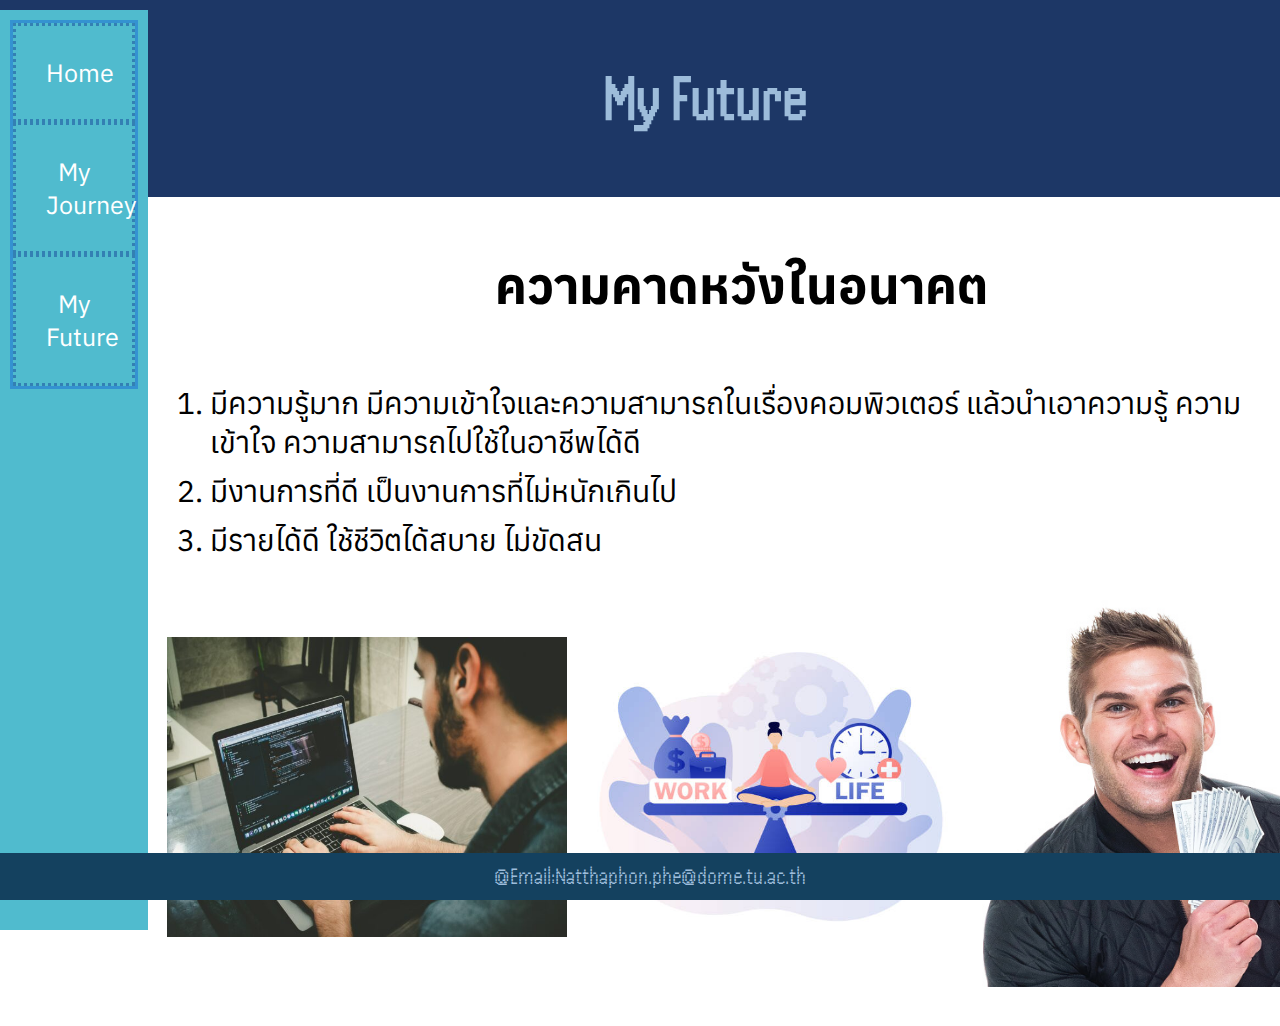
==== myfuture.html @ c52e3291 "add flie from assignment02" ====
<html lang="en"></html>
<head>
    <meta charset="UTF-8">
    <meta name="viewport" content="width=device-width, initial-scale=1.0">
    <title>My CSTU story</title>
    <link rel="stylesheet" href="mystyle.css">

</head>
<body>
    <nav>
        <ul>
            <li><a href="index.html">Home</a></li>
            <li><a href="myjourney.html">My Journey</a></li>
            <li><a href="myfuture.html">My Future</a></li>
        </ul>
    </nav>
    
    <header>
        <h1> My Future</h1>
    </header>
       
    <main class="fieldset">
        <h1 class = center>
            ความคาดหวังในอนาคต
        </h1>
        <ol>
            <ls>มีความรู้มาก มีความเข้าใจและความสามารถในเรื่องคอมพิวเตอร์ แล้วนำเอาความรู้ ความเข้าใจ ความสามารถไปใช้ในอาชีพได้ดี</ls>
            <ls>มีงานการที่ดี เป็นงานการที่ไม่หนักเกินไป</ls>
            <ls>มีรายได้ดี ใช้ชีวิตได้สบาย ไม่ขัดสน</ls>
        </ol>
        <table align="center" width="100%">
            <div class="media-container">
                <tr>
                    <td width="10%">
                    </td>
                    <td width="30%">
                        <img src="resources/ความรู้คอมพิวเตอร์.jpg" alt="Thumbnail Image" width="400" height="300">
                    </td>
                    <td width="30%">
                        <img src="resources/งานการดี.jpg" alt="Thumbnail Image" width="400" height="300">
                    </td>
                    <td width="30%">
                        <img src="resources/รายได้ดี.jpg" alt="Thumbnail Image" width="325" height="400">
                    </td>
                </tr>
            </div> 
          
        </table>    
    </main>
    
    <footer>
        @Email:Natthaphon.phe@dome.tu.ac.th
    </footer>
</body>
</html>
---- mystyle.css ----
@import url('https://fonts.googleapis.com/css2?family=Handjet:wght@100..900&display=swap');
@import url('https://fonts.googleapis.com/css2?family=Anuphan:wght@100..700&display=swap');
body {
    margin: 0;
    padding: 0;
    background-image: url(https://img.freepik.com/free-vector/abstract-shiny-lines-white-gray-minimal-background-design_84443-2780.jpg?w=1380&t=st=1725182835~exp=1725183435~hmac=4cf3b316595335f03828e31afcec7df0d9a4c3b58d4bcf07e530c7a58a8e9772);
}


header {
    background-color: #1d3766;
    color: #9dbcda;
    padding: 20px;
    text-align: center;
    font-family: "Handjet", sans-serif;
    font-size: xx-large;
}

main {
    margin-left: 10%;
    background-color: #ffffff;
    background-size: contain;
    text-align: center;
    align-content: center;
    margin-bottom: 2%;

}

main h1 {
    display: block;
    margin-left: 5%;
    padding-top: 0.35em;
    padding-bottom: 0.625em;
    padding-left: 0.75em;
    padding-right: 0.75em;
    border: 2px groove (internal value);
    text-align: left;
    font-family: "Anuphan";
    font-size: x-large;
}

nav {
    background-color: #50bbce;
    padding: 15px;
    text-align: center;
    float: left;
    width: 10%;
    height: 100vb;
    padding: 10;
    position: sticky;
    top: 10;
    font-family: "Anuphan";
}

nav ul {
    list-style: none;
    margin: 0;
    padding: 0;
    border: #3492d1 solid;
}

nav ul li {
    display: list-item;
    border: #3380b3 dotted;
    padding: 30px;
}

nav ul li a {
    text-decoration: none;
    color: #fff;
    font-size: 25px;
    transition: color 0.3s ease;
}

footer {
    background-color: #14415f;
    color: #9dbcda;
    font-family: "Handjet", sans-serif;
    font-size: x-large;
    text-align: center;
    padding: 10px;
    position: fixed;
    width: 100%;
    bottom: 0;
}
.fieldset {
    display: block;
    margin-left: 5%;
    padding-top: 0.35em;
    padding-bottom: 0.625em;
    padding-left: 0.75em;
    padding-right: 0.75em;
    border: 2px groove (internal value);
  }

  p {
    font-family: "Anuphan";
    font-size: x-large;
}

.video-container {
    text-align: center;
}

.video-container video {
    width: 50%;
    max-width: 300px;
    cursor: pointer;
    transition: 0.3s;
}

ol {
    text-decoration: none;
    color: #000000;
    font-size: 25px;
    transition: color 0.3s ease;   
}

ol ls {
    text-align: left;
    font-family: "Anuphan";
    font-size: x-large;
    display: list-item;
    font-size: 30px;
    margin: 10px;
}

.center{
    text-align: center;
    font-size: 50px;
}
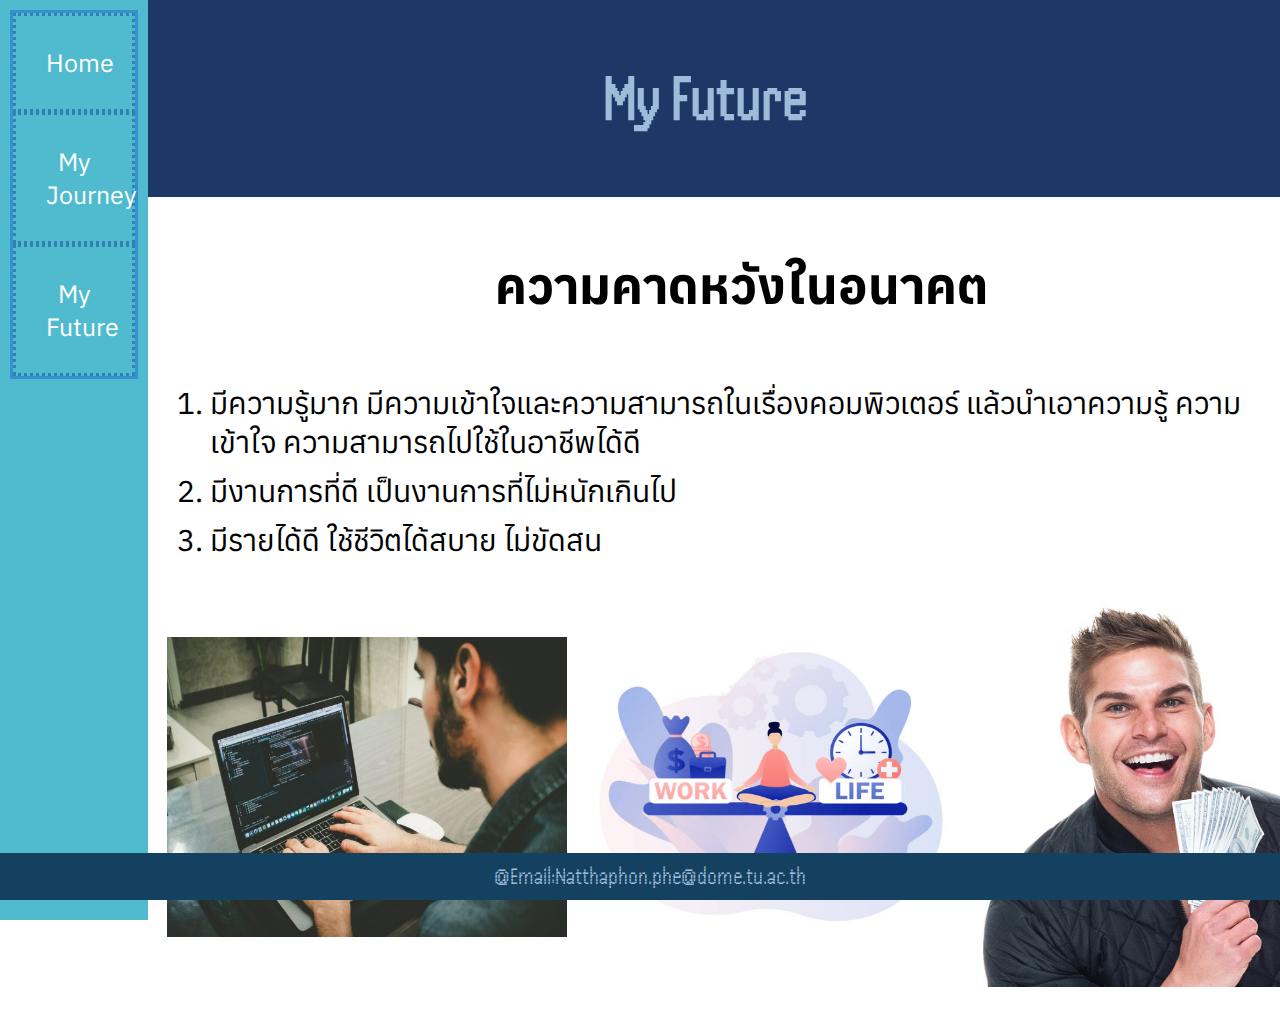
==== commit 401664a9: "add class to nav and main in future and myjourney page" ====
--- a/myfuture.html
+++ b/myfuture.html
@@ -7,7 +7,7 @@
 
 </head>
 <body>
-    <nav>
+    <nav class="nav">
         <ul>
             <li><a href="index.html">Home</a></li>
             <li><a href="myjourney.html">My Journey</a></li>
@@ -19,7 +19,7 @@
         <h1> My Future</h1>
     </header>
        
-    <main class="fieldset">
+    <main class="fieldset","main">
         <h1 class = center>
             ความคาดหวังในอนาคต
         </h1>
--- a/mystyle.css
+++ b/mystyle.css
@@ -5,8 +5,30 @@
     padding: 0;
     background-image: url(https://img.freepik.com/free-vector/abstract-shiny-lines-white-gray-minimal-background-design_84443-2780.jpg?w=1380&t=st=1725182835~exp=1725183435~hmac=4cf3b316595335f03828e31afcec7df0d9a4c3b58d4bcf07e530c7a58a8e9772);
 }
-
-
+.flex-container {
+    display: flex; flex-direction: row;
+    }
+.flex-nav {
+    flex: 20%;
+    float: left;
+    position: sticky;
+    height: 100vh;
+    top: 0px;
+    }
+.flex-main {
+    flex: 80%;
+    }
+@media (max-width: 800px) {
+    .flex-container {
+    flex-direction: column;
+    }
+    .flex-nav {
+        flex: 20%;
+        float: none;
+        height: 50%;
+        top: 0px;
+    }
+ }
 header {
     background-color: #1d3766;
     color: #9dbcda;
@@ -17,13 +39,15 @@
 }
 
 main {
-    margin-left: 10%;
     background-color: #ffffff;
     background-size: contain;
     text-align: center;
     align-content: center;
     margin-bottom: 2%;
 
+}
+.main{
+    margin-left: 10%;
 }
 
 main h1 {
@@ -41,6 +65,10 @@
 
 nav {
     background-color: #50bbce;
+    text-align: center;
+    font-family: "Anuphan";
+}
+.nav{
     padding: 15px;
     text-align: center;
     float: left;
@@ -48,10 +76,8 @@
     height: 100vb;
     padding: 10;
     position: sticky;
-    top: 10;
-    font-family: "Anuphan";
+    top: 0;
 }
-
 nav ul {
     list-style: none;
     margin: 0;
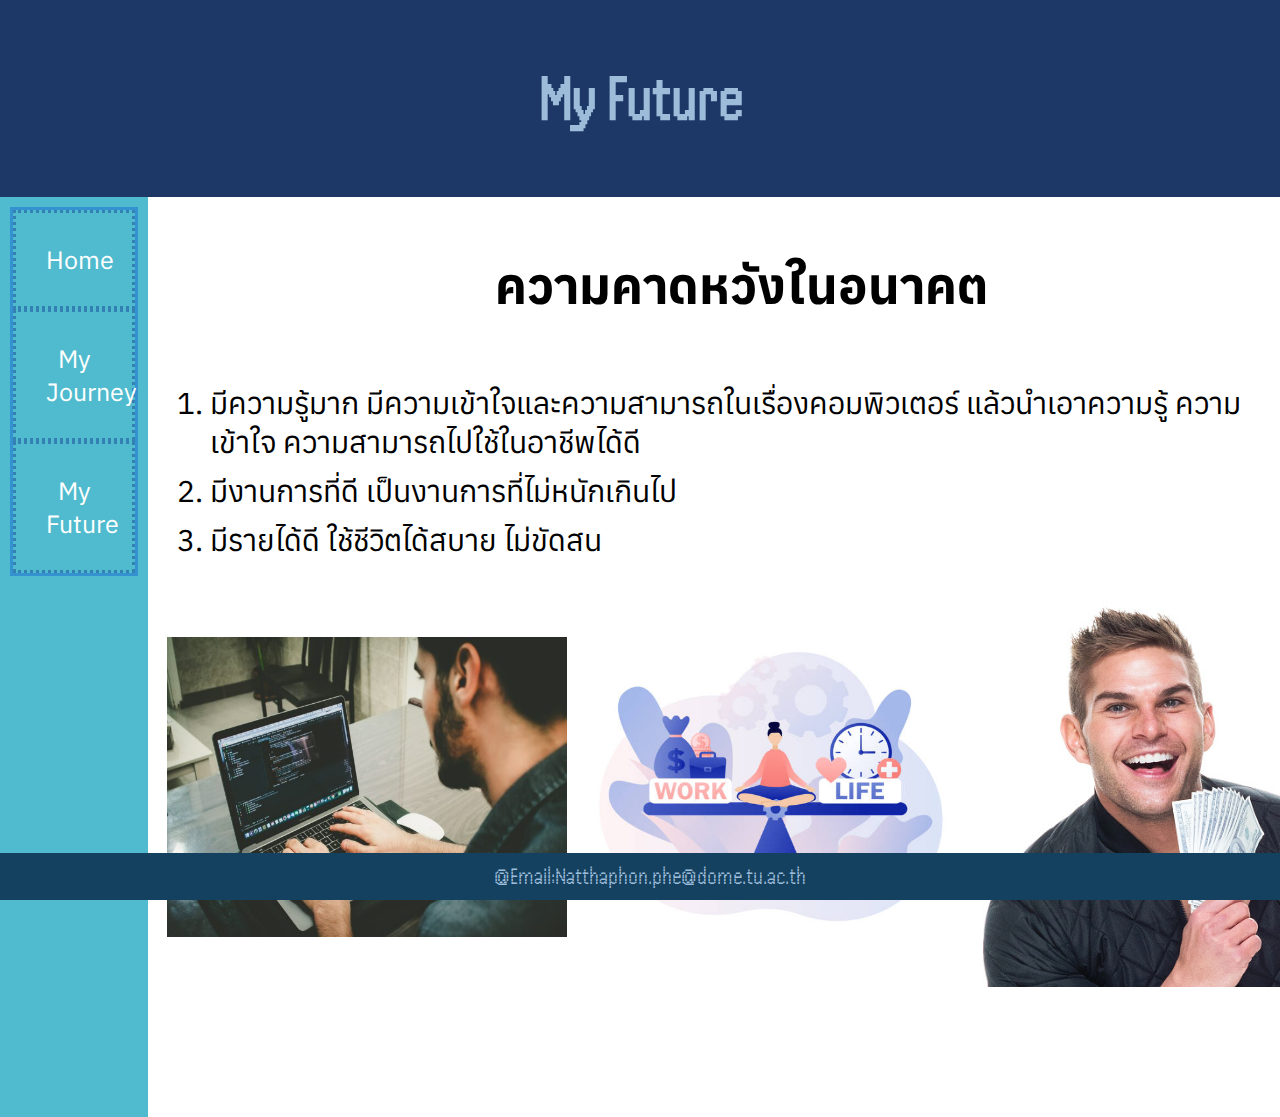
==== commit 431784ad: "Swap code row in myjourny and myfuture" ====
--- a/myfuture.html
+++ b/myfuture.html
@@ -7,6 +7,9 @@
 
 </head>
 <body>
+    <header>
+        <h1> My Future</h1>
+    </header>
     <nav class="nav">
         <ul>
             <li><a href="index.html">Home</a></li>
@@ -14,10 +17,6 @@
             <li><a href="myfuture.html">My Future</a></li>
         </ul>
     </nav>
-    
-    <header>
-        <h1> My Future</h1>
-    </header>
        
     <main class="fieldset","main">
         <h1 class = center>
--- a/mystyle.css
+++ b/mystyle.css
@@ -26,6 +26,7 @@
         flex: 20%;
         float: none;
         height: 50%;
+        position: relative;
         top: 0px;
     }
  }
